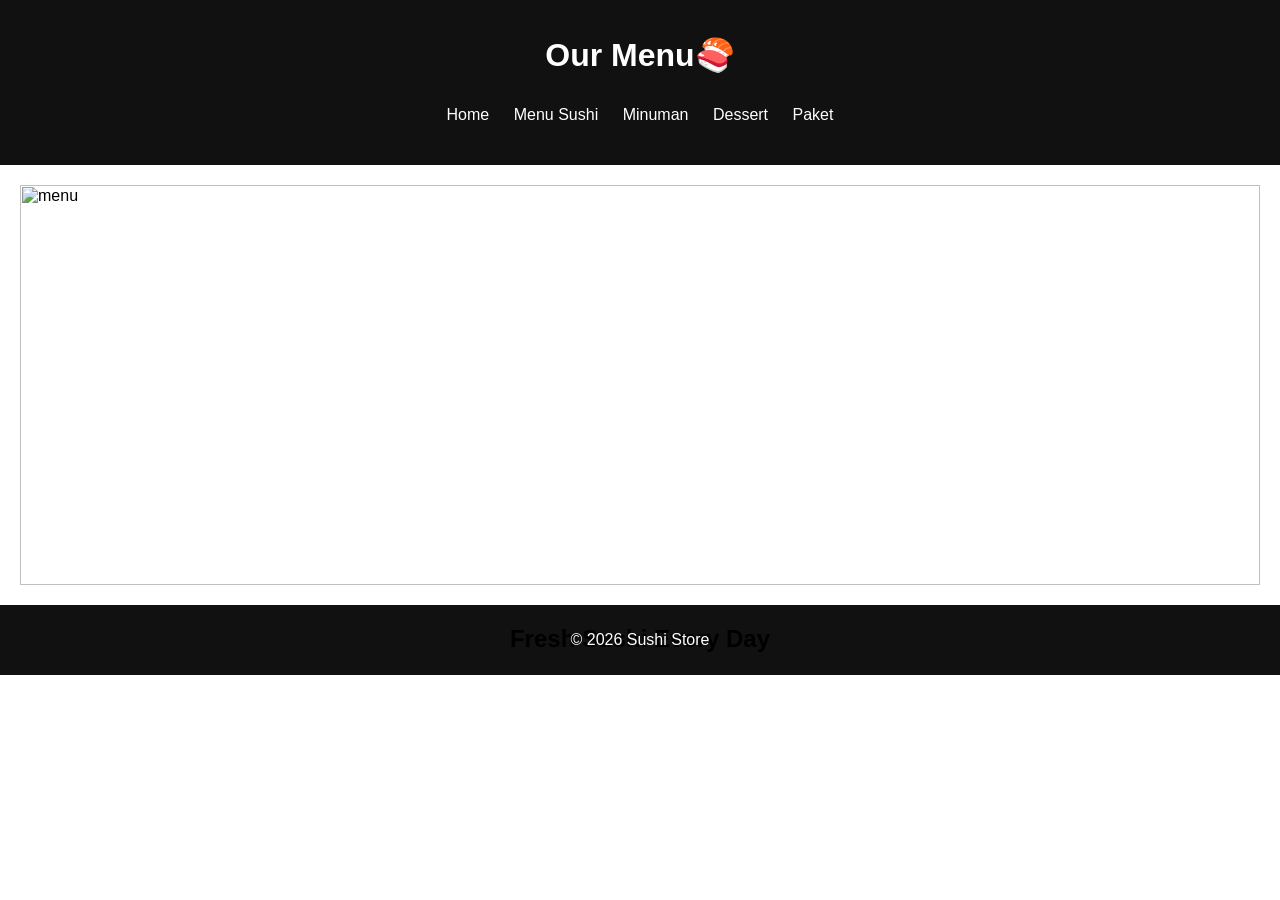
==== ec1.html @ 2d5cf172 "Add files via upload" ====
<html>
<head>
    <meta charset="UTF-8">
    <title>Sushi Store</title>
    <link rel="stylesheet" href="ec.css">
</head>
<body>

<header>
    <h1>Our Menu🍣</h1>
    <nav>
        <ul>
		    <li>Home
                <ul>
                    <li><a href="index.html">Home</a></li>
                    <li><a href="ec1.html">Menu</a></li>
                </ul>
            </li>
		
            <li>Menu Sushi
                <ul>
                    <li><a href="ec2.html">Nigiri</a></li>
                    <li><a href="ec3.html">Maki</a></li>
                </ul>
            </li>
            <li>Minuman
                <ul>
                    <li><a href="ec4.html">Tea</a></li>
                    <li><a href="ec5.html">Juice</a></li>
                </ul>
            </li>
            <li>Dessert
                <ul>
                    <li><a href="ec6.html">Mochi</a></li>
                    <li><a href="ec7.html">Cake</a></li>
                </ul>
            </li>
            <li>Paket
                <ul>
                    <li><a href="ec8.html">Family</a></li>
                    <li><a href="ec9.html">Couple</a></li>
                </ul>
            </li>
        </ul>
    </nav>
</header>

<section class="banner1">
<img src="menu.png" alt="menu">
    <h2>Fresh Sushi Every Day</h2>
</section>

<footer>
    <p>© 2026 Sushi Store</p>
</footer>

<script src="ec.js"></script>

</body>
</html>
---- ec.css ----
body {
font-family: Arial;
margin: 0;
}

header {
background: #111;
color: white;
padding: 15px;
text-align: center;
}

nav ul {
list-style: none;
padding: 0;
}

nav ul li {
display: inline-block;
position: relative;
margin: 10px;
}

nav ul li ul {
display: none;
position: absolute;
background: #333;
padding: 10px;
}

nav ul li:hover ul {
display: block;
}

nav a {
color: white;
text-decoration: none;
}

.banner {
background: url('https://via.placeholder.com/1200x300');
color: white;
padding: 100px;
text-align: center;
}

.product {
    width: 220px;
    background: #fff;
    border: 1px solid #ddd;
    border-radius: 12px;
    padding: 15px;
    margin: 15px;
    text-align: center;
    box-shadow: 0 4px 10px rgba(0,0,0,0.1);
    display: inline-block;
    vertical-align: top;
    transition: transform 0.3s ease;
}

.product:hover {
    transform: translateY(-5px);
}

.product img {
    width: 200px;
    height: 200px;
    object-fit: cover;
    border-radius: 10px;
}

.product h3 {
    margin: 10px 0;
    font-size: 20px;
}

.product p {
    margin: 5px 0;
    color: #555;
}

.product button {
    margin-top: 10px;
    padding: 10px 15px;
    border: none;
    background-color: #ff4d4d;
    color: white;
    border-radius: 8px;
    cursor: pointer;
    font-size: 16px;
}

.product button:hover {
    background-color: #e63c3c;
}

/* Container for all products */
section {
    display: flex;
    flex-wrap: wrap;
    justify-content: center;
    gap: 20px;
    padding: 20px;
}

button {
background: red;
color: white;
padding: 10px;
border: none;
}

footer {
background: #111;
color: white;
text-align: center;
padding: 10px;
}

.banner {
  height: 150px;
  width:500px;
}

.banner img {
  width: 100%;
  height: 100%;
  object-fit: stretch;
}

.banner1 {
  height: 400px;
}

.banner1 img {
  width: 100%;
  height: 100%;
  object-fit: stretch;
}
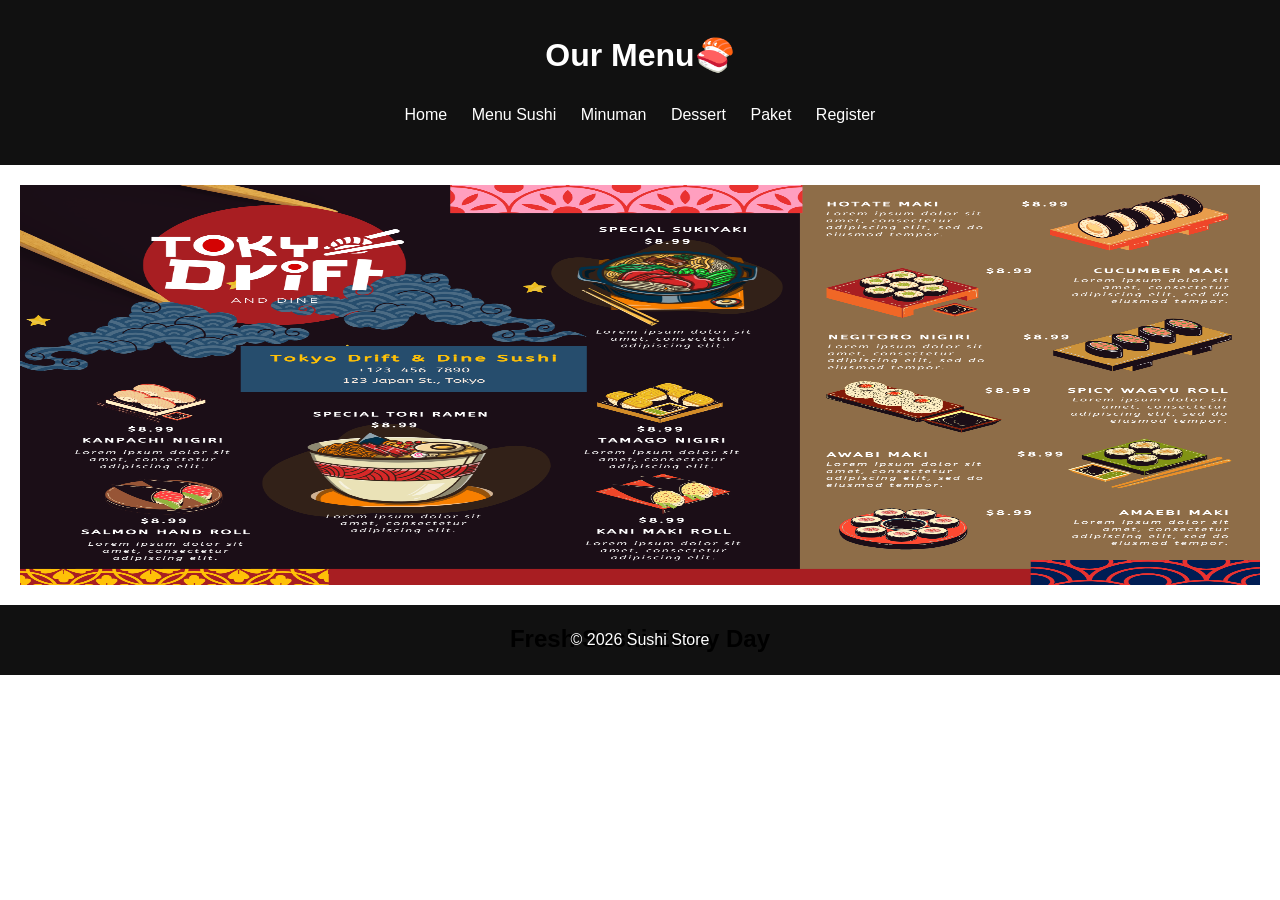
==== commit aa22a0fe: "Add files via upload" ====
--- a/ec1.html
+++ b/ec1.html
@@ -1,6 +1,5 @@
 <html>
 <head>
-    <meta charset="UTF-8">
     <title>Sushi Store</title>
     <link rel="stylesheet" href="ec.css">
 </head>
@@ -41,6 +40,11 @@
                     <li><a href="ec9.html">Couple</a></li>
                 </ul>
             </li>
+			<li>Register
+                <ul>
+                    <li><a href="ecregister.html">Register</a></li>
+                </ul>
+            </li>
         </ul>
     </nav>
 </header>
--- a/ec.css
+++ b/ec.css
@@ -1,7 +1,10 @@
 body {
 font-family: Arial;
 margin: 0;
-}
+background: #fff;
+}
+
+/* HEADER */
 
 header {
 background: #111;
@@ -9,6 +12,8 @@
 padding: 15px;
 text-align: center;
 }
+
+/* NAVIGATION */
 
 nav ul {
 list-style: none;
@@ -37,78 +42,112 @@
 text-decoration: none;
 }
 
+/* BANNERS */
+
 .banner {
 background: url('https://via.placeholder.com/1200x300');
 color: white;
 padding: 100px;
 text-align: center;
-}
+height: 150px;
+width: 500px;
+object-fit: center;
+}
+
+.banner img {
+width: 100%;
+height: 100%;
+object-fit: stretch;
+}
+
+.banner1 {
+height: 400px;
+}
+
+.banner1 img {
+width: 100%;
+height: 100%;
+object-fit: stretch;
+}
+
+/* PRODUCTS */
 
 .product {
-    width: 220px;
-    background: #fff;
-    border: 1px solid #ddd;
-    border-radius: 12px;
-    padding: 15px;
-    margin: 15px;
-    text-align: center;
-    box-shadow: 0 4px 10px rgba(0,0,0,0.1);
-    display: inline-block;
-    vertical-align: top;
-    transition: transform 0.3s ease;
+width: 220px;
+background: #fff;
+border: 1px solid #ddd;
+border-radius: 12px;
+padding: 15px;
+margin: 15px;
+text-align: center;
+box-shadow: 0 4px 10px rgba(0,0,0,0.1);
+display: inline-block;
+vertical-align: top;
+transition: transform 0.3s ease;
 }
 
 .product:hover {
-    transform: translateY(-5px);
+transform: translateY(-5px);
 }
 
 .product img {
-    width: 200px;
-    height: 200px;
-    object-fit: cover;
-    border-radius: 10px;
+width: 200px;
+height: 200px;
+object-fit: cover;
+border-radius: 10px;
 }
 
 .product h3 {
-    margin: 10px 0;
-    font-size: 20px;
+margin: 10px 0;
+font-size: 20px;
 }
 
 .product p {
-    margin: 5px 0;
-    color: #555;
+margin: 5px 0;
+color: #555;
 }
 
 .product button {
-    margin-top: 10px;
-    padding: 10px 15px;
-    border: none;
-    background-color: #ff4d4d;
-    color: white;
-    border-radius: 8px;
-    cursor: pointer;
-    font-size: 16px;
+margin-top: 10px;
+padding: 10px 15px;
+border: none;
+background-color: #ff4d4d;
+color: white;
+border-radius: 8px;
+cursor: pointer;
+font-size: 16px;
 }
 
 .product button:hover {
-    background-color: #e63c3c;
-}
-
-/* Container for all products */
+background-color: #e63c3c;
+}
+
+/* SECTION */
+
 section {
-    display: flex;
-    flex-wrap: wrap;
-    justify-content: center;
-    gap: 20px;
-    padding: 20px;
-}
+display: flex;
+flex-wrap: wrap;
+justify-content: center;
+gap: 20px;
+padding: 20px;
+}
+
+/* BUTTONS */
 
 button {
 background: red;
 color: white;
 padding: 10px;
 border: none;
-}
+border-radius: 8px;
+cursor: pointer;
+}
+
+button:hover {
+background-color: #e63c3c;
+}
+
+/* FOOTER */
 
 footer {
 background: #111;
@@ -117,23 +156,45 @@
 padding: 10px;
 }
 
-.banner {
-  height: 150px;
-  width:500px;
-}
-
-.banner img {
-  width: 100%;
-  height: 100%;
-  object-fit: stretch;
-}
-
-.banner1 {
-  height: 400px;
-}
-
-.banner1 img {
-  width: 100%;
-  height: 100%;
-  object-fit: stretch;
+/* REGISTER FORM */
+
+.register-box {
+width: 350px;
+background: white;
+padding: 30px;
+border-radius: 15px;
+box-shadow: 0 4px 10px rgba(0,0,0,0.1);
+text-align: center;
+margin: 50px auto;
+}
+
+.register-box h1 {
+color: #ff4d4d;
+margin-bottom: 5px;
+}
+
+.register-box h2 {
+color: #333;
+margin-bottom: 20px;
+}
+
+.register-box input {
+width: 100%;
+padding: 12px;
+margin: 10px 0;
+border: 1px solid #ddd;
+border-radius: 8px;
+box-sizing: border-box;
+font-size: 16px;
+}
+
+.register-box input:focus {
+border-color: #ff4d4d;
+outline: none;
+}
+
+#message {
+margin-top: 15px;
+color: green;
+font-weight: bold;
 }
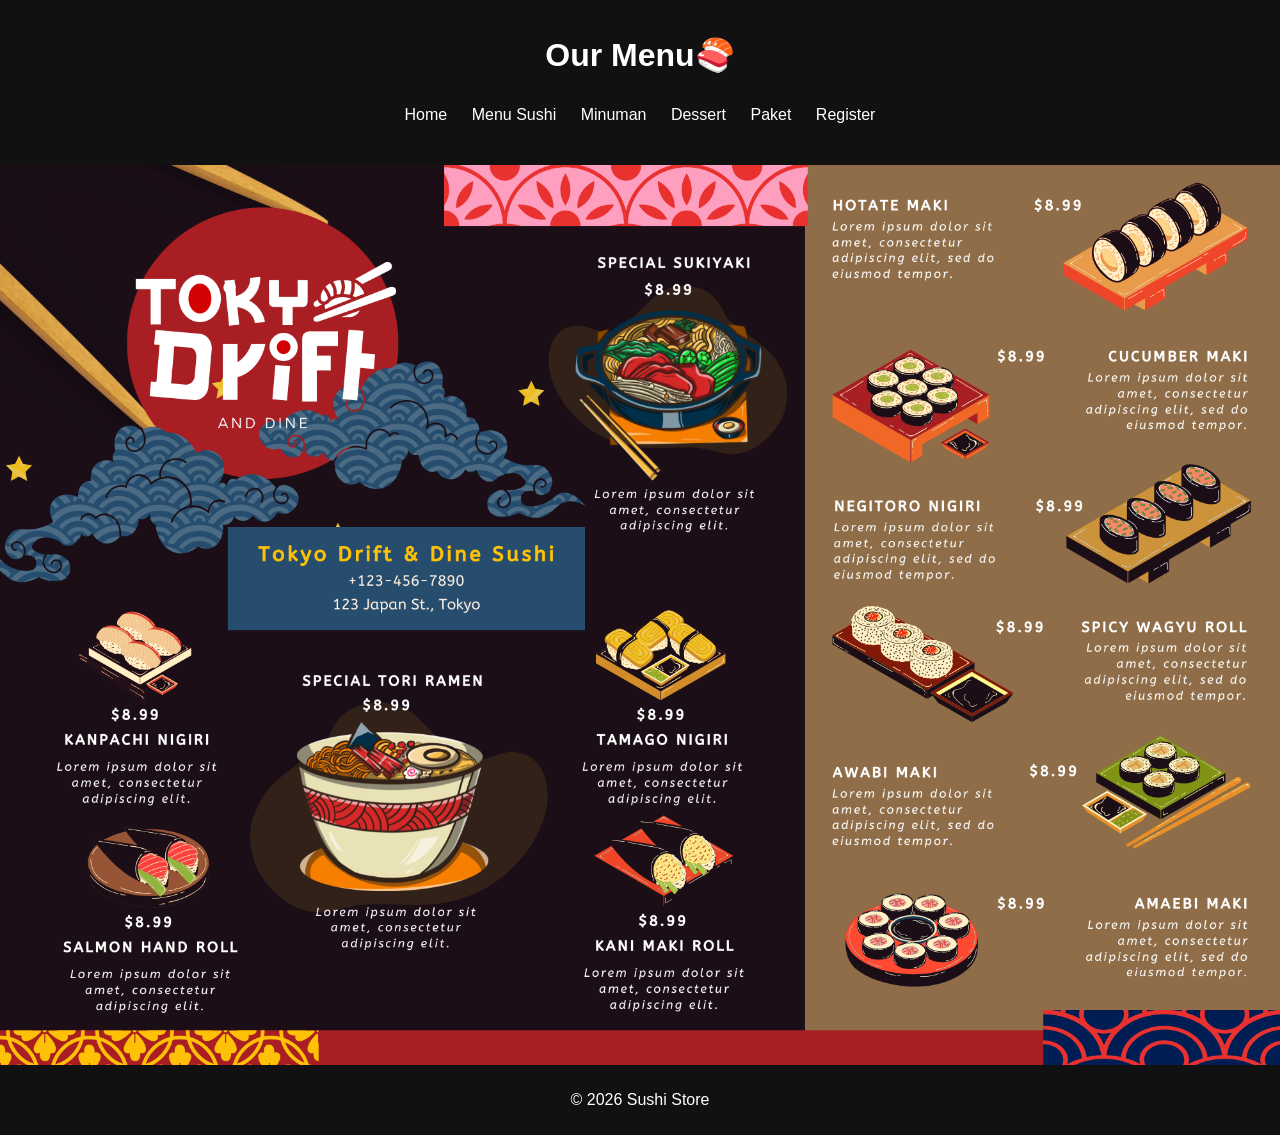
==== commit 30e4dd65: "Update ec1.html" ====
--- a/ec1.html
+++ b/ec1.html
@@ -49,10 +49,9 @@
     </nav>
 </header>
 
-<section class="banner1">
-<img src="menu.png" alt="menu">
-    <h2>Fresh Sushi Every Day</h2>
-</section>
+<div class="hero">
+    <img src="menu.png" alt="">
+</div>
 
 <footer>
     <p>© 2026 Sushi Store</p>
@@ -61,4 +60,4 @@
 <script src="ec.js"></script>
 
 </body>
-</html>+</html>
--- a/ec.css
+++ b/ec.css
@@ -3,8 +3,6 @@
 margin: 0;
 background: #fff;
 }
-
-/* HEADER */
 
 header {
 background: #111;
@@ -12,8 +10,6 @@
 padding: 15px;
 text-align: center;
 }
-
-/* NAVIGATION */
 
 nav ul {
 list-style: none;
@@ -42,35 +38,17 @@
 text-decoration: none;
 }
 
-/* BANNERS */
-
-.banner {
-background: url('https://via.placeholder.com/1200x300');
-color: white;
-padding: 100px;
-text-align: center;
-height: 150px;
-width: 500px;
-object-fit: center;
+.hero{
+    width: 100%;
+    height: 100vh;
+    overflow: hidden;
 }
 
-.banner img {
-width: 100%;
-height: 100%;
-object-fit: stretch;
+.hero img{
+    width: 100%;
+    height: 100%;
+    object-fit: cover;
 }
-
-.banner1 {
-height: 400px;
-}
-
-.banner1 img {
-width: 100%;
-height: 100%;
-object-fit: stretch;
-}
-
-/* PRODUCTS */
 
 .product {
 width: 220px;
@@ -122,8 +100,6 @@
 background-color: #e63c3c;
 }
 
-/* SECTION */
-
 section {
 display: flex;
 flex-wrap: wrap;
@@ -131,8 +107,6 @@
 gap: 20px;
 padding: 20px;
 }
-
-/* BUTTONS */
 
 button {
 background: red;
@@ -147,16 +121,12 @@
 background-color: #e63c3c;
 }
 
-/* FOOTER */
-
 footer {
 background: #111;
 color: white;
 text-align: center;
 padding: 10px;
 }
-
-/* REGISTER FORM */
 
 .register-box {
 width: 350px;
@@ -197,4 +167,5 @@
 margin-top: 15px;
 color: green;
 font-weight: bold;
-}+}
+
